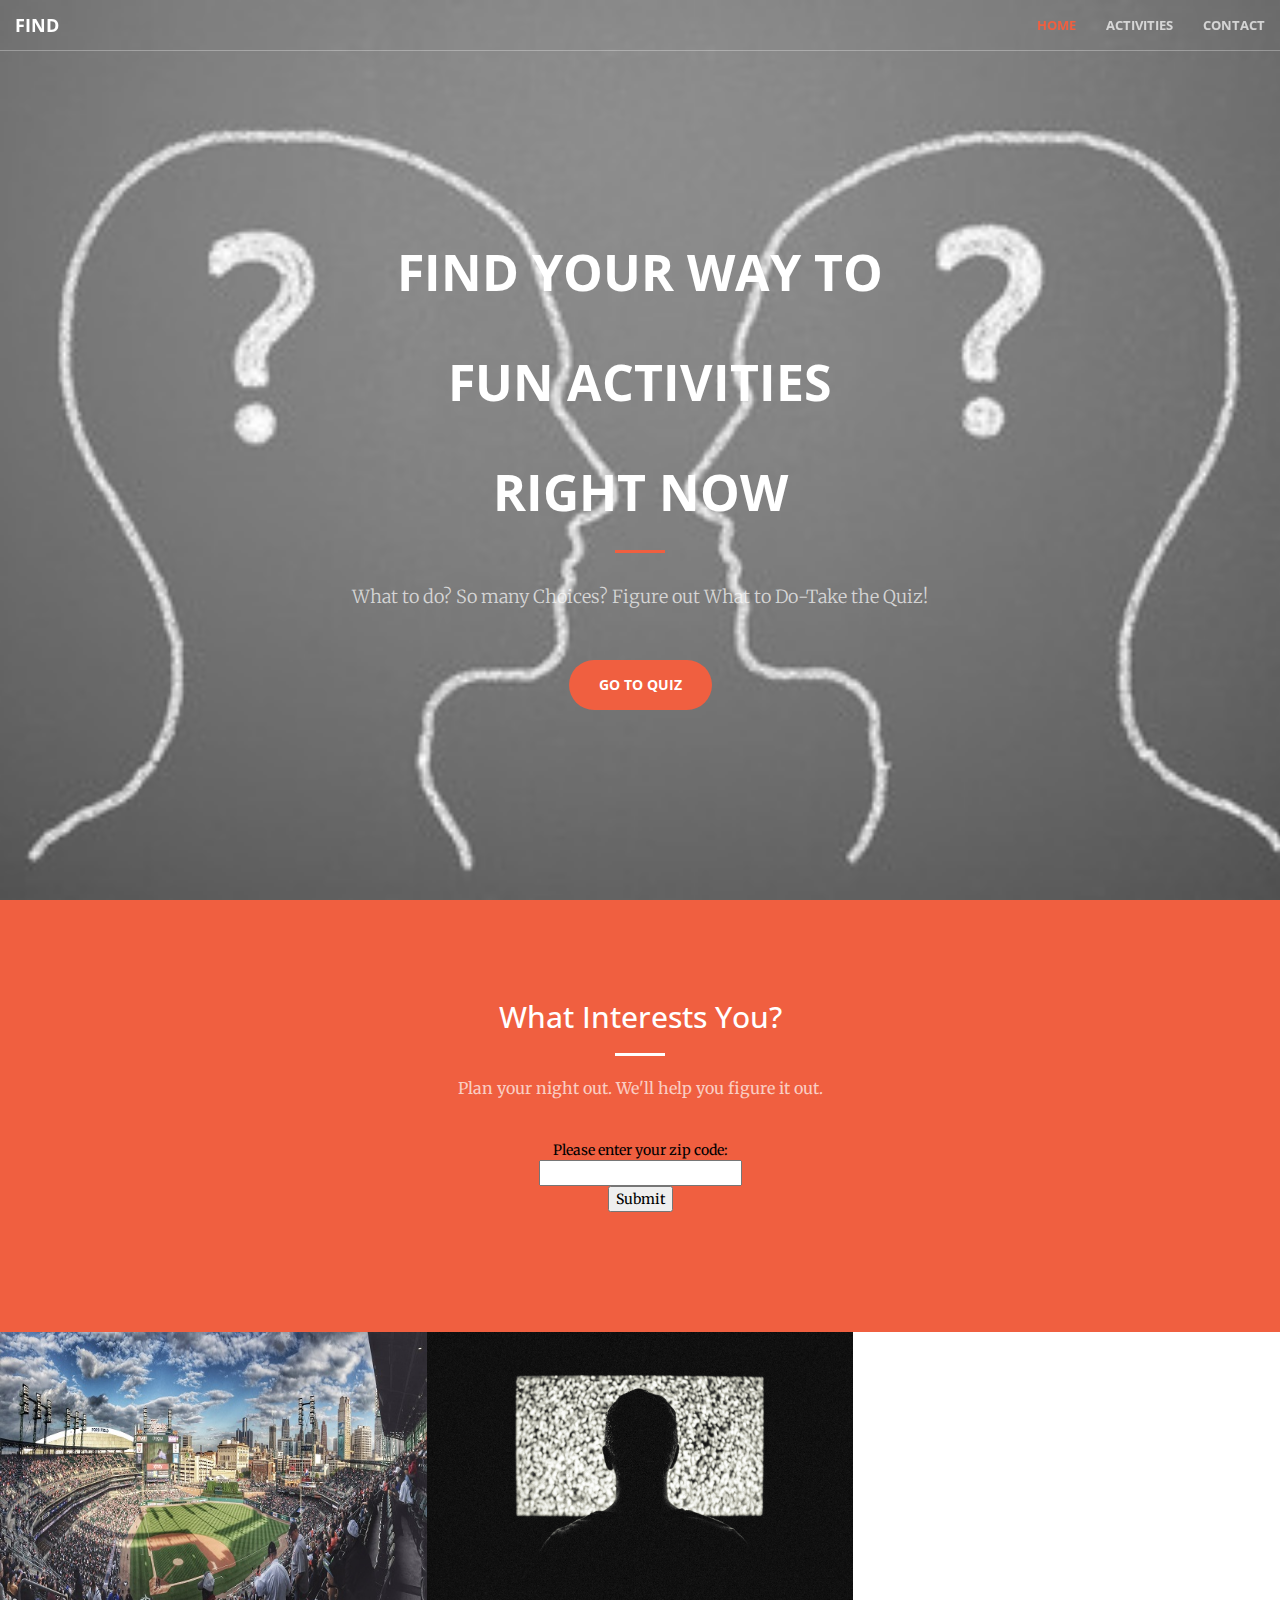
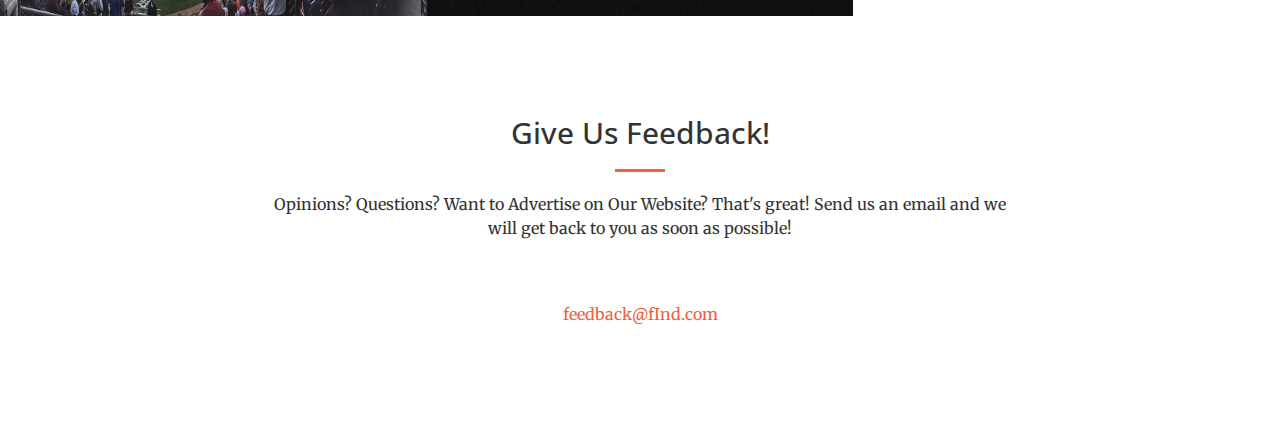
==== fromDanasRepo/index.html @ 12914ce0 "Put my code with Dana's layout - see index.html in fromDanasRepo for current version." ====
<!DOCTYPE html>
<html lang="en">

<head>
    <meta charset="utf-8">
    <meta http-equiv="X-UA-Compatible" content="IE=edge">
    <meta name="viewport" content="width=device-width, initial-scale=1">
    <meta name="description" content="">
    <meta name="author" content="">
    <title>fInd</title>
    <!-- //credit to https://creativecommons.org/licenses/by/3.0/ for icon// -->
    <!-- Bootstrap Core CSS -->
    <link href="vendor/bootstrap/css/bootstrap.min.css" rel="stylesheet">
    <!-- Custom Fonts -->
    <link href="vendor/font-awesome/css/font-awesome.min.css" rel="stylesheet" type="text/css">
    <link href='https://fonts.googleapis.com/css?family=Open+Sans:300italic,400italic,600italic,700italic,800italic,400,300,600,700,800' rel='stylesheet' type='text/css'>
    <link href='https://fonts.googleapis.com/css?family=Merriweather:400,300,300italic,400italic,700,700italic,900,900italic' rel='stylesheet' type='text/css'>
    <!-- Plugin CSS -->
    <link href="vendor/magnific-popup/magnific-popup.css" rel="stylesheet">
    <!-- Theme CSS -->
    <link href="css/creative.css" rel="stylesheet">
    <!-- HTML5 Shim and Respond.js IE8 support of HTML5 elements and media queries -->
    <!-- WARNING: Respond.js doesn't work if you view the page via file:// -->
    <!--[if lt IE 9]>
        <script src="https://oss.maxcdn.com/libs/html5shiv/3.7.0/html5shiv.js"></script>
        <script src="https://oss.maxcdn.com/libs/respond.js/1.4.2/respond.min.js"></script>
    <![endif]-->

    

    <!--jQuery link-->
    <script src="https://ajax.googleapis.com/ajax/libs/jquery/3.1.0/jquery.min.js"></script>
    <!--External Javascript File-->
    <script type="text/javascript" src="js/creative.js"></script>




</head>

<body id="page-top">
    <nav id="mainNav" class="navbar navbar-default navbar-fixed-top">
        <div class="container-fluid">
            <!-- Brand and toggle get grouped for better mobile display -->
            <div class="navbar-header">
                <button type="button" class="navbar-toggle collapsed" data-toggle="collapse" data-target="#bs-example-navbar-collapse-1">
                    <span class="sr-only">Toggle navigation</span> Menu <i class="fa fa-bars"></i>
                </button>
                <a class="navbar-brand page-scroll" href="#page-top">find</a>
            </div>
            <!-- Collect the nav links, forms, and other content for toggling -->
            <div class="collapse navbar-collapse" id="bs-example-navbar-collapse-1">
                <ul class="nav navbar-nav navbar-right">
                    <li>
                        <a class="page-scroll" href="#page-top">Home</a>
                    </li>
                    <li>
                        <a class="page-scroll" href="#about">Activities</a>
                    </li>
                    <li>
                        <a class="page-scroll" href="#contact">Contact</a>
                    </li>
                </ul>
            </div>
            <!-- /.navbar-collapse -->
        </div>
        <!-- /.container-fluid -->
    </nav>
    <header>
        <div class="header-content">
            <div class="header-content-inner">
                <h1 id="homeHeading"><br>Find Your Way to <br>
                <br>  Fun Activities
                <br>
                 <br> Right Now</h1>
                <hr>
                <p>What to do? So many Choices? Figure out What to Do-Take the Quiz!</p>
                <a href="#about" class="btn btn-primary btn-xl page-scroll">Go to Quiz</a>
            </div>
        </div>
    </header>
    <section class="bg-primary" id="about">
        <div class="container">
            <div class="row">
                <div class="col-lg-8 col-lg-offset-2 text-center">
                    <h2 class="section-heading">What Interests You?</h2>
                    <hr class="light">
                    <p class="text-faded">Plan your night out. We'll help you figure it out.</p>
                    <br>
        <div class="row" id="questionArea">
            <!--Zip code manual entry-->
            Please enter your zip code:<br>
            <input type="text" id="zipCode"><br>
            <button onclick="readZipCode()">Submit</button><br><br>

            <!--Button to pull user's ZIP-->
            <!-- OR let us find your location by clicking this button:<br>
            <button class="zip"> Get ZIP </button><br><br> -->
        </div>
        </div>
    </section>
   
                              
                            </div>
                        </div>
                    </div>
                </div>
               
                <section class="no-padding" id="portfolio">
                    <div class="container-fluid">
                        <div class="row no-gutter popup-gallery">
                            <div class="col-lg-4 col-sm-6">
                                <a href="img/portfolio/thumbnails/sports3.jpg" class="portfolio-box">
                                    <img src="img/portfolio/thumbnails/sports3.jpg" class="img-responsive" alt="">
                                    <div class="portfolio-box-caption">
                                        <div class="portfolio-box-caption-content">
                                            <div class="project-category text-faded">
                                                Category
                                            </div>
                                            <div class="category-name">
                                                Sports
                                            </div>
                                        </div>
                                    </div>
                                </a>
                            </div>
                            <div class="col-lg-4 col-sm-6">
                                <a href="img/portfolio/thumbnails/movies3.jpg" class="portfolio-box">
                                    <img src="img/portfolio/thumbnails/movies3.jpg" class="img-responsive" alt="">
                                    <div class="portfolio-box-caption">
                                        <div class="portfolio-box-caption-content">
                                            <div class="project-category text-faded">
                                                Category
                                            </div>
                                            <div class="category-name">
                                                Movie
                                            </div>
                                        </div>
                                    </div>
                                </a>
                            </div>
                            <div class="col-lg-4 col-sm-6">
                                <a href="img/portfolio/thumbnails/concert.jpeg" class="portfolio-box">
                                    <img src="img/portfolio/thumbnails/concert.jpeg" class="img-responsive" alt="">
                                    <div class="portfolio-box-caption">
                                        <div class="portfolio-box-caption-content">
                                            <div class="project-category text-faded">
                                                Category
                                            </div>
                                            <div class="category-name">
                                                Concert
                                            </div>
                                        </div>
                                    </div>
                                </a>
                            </div>
                        </div>
                    </div>
                </section>
              <!--   <aside class="bg-dark">
                    <div class="container text-center">
                        <div class="call-to-action">
                            <h2>Find Your Next Adventure Today!</h2>
                            <a href="http://startbootstrap.com/template-overviews/creative/" class="btn btn-default btn-xl sr-button">Locate Now!</a>
                        </div>
                    </div>
                </aside> -->
                <section id="contact">
                    <div class="container">
                        <div class="row">
                            <div class="col-lg-8 col-lg-offset-2 text-center">
                                <h2 class="section-heading">Give Us Feedback!</h2>
                                <hr class="primary">
                                <p>Opinions? Questions? Want to Advertise on Our Website? That's great! Send us an email and we will get back to you as soon as possible!</p>
                            </div>
                           <!--  <div class="col-lg-4 col-lg-offset-2 text-center">
                                <i class="fa fa-phone fa-3x sr-contact"></i>
                            <p>123-456-6789</p>
                        </div> -->
                        <div class="col-lg-12 text-center">
                            <i class="fa fa-envelope-o fa-3x sr-contact"></i>
                            <p><a href="mailto:your-email@your-domain.com">feedback@fInd.com</a></p>
                        </div>
                    </div>
                </div>
    </section>
    <!-- jQuery -->
    <script src="vendor/jquery/jquery.min.js"></script>
    <!-- Bootstrap Core JavaScript -->
    <script src="vendor/bootstrap/js/bootstrap.min.js"></script>
    <!-- Plugin JavaScript -->
    <script src="https://cdnjs.cloudflare.com/ajax/libs/jquery-easing/1.3/jquery.easing.min.js"></script>
    <script src="vendor/scrollreveal/scrollreveal.min.js"></script>
    <script src="vendor/magnific-popup/jquery.magnific-popup.min.js"></script>
    <!-- Theme JavaScript -->
    <script src="js/creative.min.js"></script>
</body>

</html>
---- fromDanasRepo/css/creative.css ----
/*!
 * Start Bootstrap - Creative v3.3.7+1 (http://startbootstrap.com/template-overviews/creative)
 * Copyright 2013-2016 Start Bootstrap
 * Licensed under MIT (https://github.com/BlackrockDigital/startbootstrap/blob/gh-pages/LICENSE)
 */
html,
body {
  height: 100%;
  width: 100%;
}
body {
  font-family: 'Merriweather', 'Helvetica Neue', Arial, sans-serif;
}
hr {
  border-color: #F05F40;
  border-width: 3px;
  max-width: 50px;
}
hr.light {
  border-color: white;
}
a {
  -webkit-transition: all 0.35s;
  -moz-transition: all 0.35s;
  transition: all 0.35s;
  color: #F05F40;
}
a:hover,
a:focus {
  color: #eb3812;
}
h1,
h2,
h3,
h4,
h5,
h6 {
  font-family: 'Open Sans', 'Helvetica Neue', Arial, sans-serif;
}
p {
  font-size: 16px;
  line-height: 1.5;
  margin-bottom: 20px;
}
.bg-primary {
  background-color: #F05F40;
}
.bg-dark {
  background-color: #222222;
  color: white;
}
.text-faded {
  color: rgba(255, 255, 255, 0.7);
}
section {
  padding: 100px 0;
}
aside {
  padding: 50px 0;
}
.no-padding {
  padding: 0;
}
.navbar-default {
  background-color: white;
  border-color: rgba(34, 34, 34, 0.05);
  font-family: 'Open Sans', 'Helvetica Neue', Arial, sans-serif;
  -webkit-transition: all 0.35s;
  -moz-transition: all 0.35s;
  transition: all 0.35s;
}
.navbar-default .navbar-header .navbar-brand {
  color: #F05F40;
  font-family: 'Open Sans', 'Helvetica Neue', Arial, sans-serif;
  font-weight: 700;
  text-transform: uppercase;
}
.navbar-default .navbar-header .navbar-brand:hover,
.navbar-default .navbar-header .navbar-brand:focus {
  color: #eb3812;
}
.navbar-default .navbar-header .navbar-toggle {
  font-weight: 700;
  font-size: 12px;
  color: #222222;
  text-transform: uppercase;
}
.navbar-default .nav > li > a,
.navbar-default .nav > li > a:focus {
  text-transform: uppercase;
  font-weight: 700;
  font-size: 13px;
  color: #222222;
}
.navbar-default .nav > li > a:hover,
.navbar-default .nav > li > a:focus:hover {
  color: #F05F40;
}
.navbar-default .nav > li.active > a,
.navbar-default .nav > li.active > a:focus {
  color: #F05F40 !important;
  background-color: transparent;
}
.navbar-default .nav > li.active > a:hover,
.navbar-default .nav > li.active > a:focus:hover {
  background-color: transparent;
}
@media (min-width: 768px) {
  .navbar-default {
    background-color: transparent;
    border-color: rgba(255, 255, 255, 0.3);
  }
  .navbar-default .navbar-header .navbar-brand {
    color: rgba(255, 255, 255, 0.7);
  }
  .navbar-default .navbar-header .navbar-brand:hover,
  .navbar-default .navbar-header .navbar-brand:focus {
    color: white;
  }
  .navbar-default .nav > li > a,
  .navbar-default .nav > li > a:focus {
    color: rgba(255, 255, 255, 0.7);
  }
  .navbar-default .nav > li > a:hover,
  .navbar-default .nav > li > a:focus:hover {
    color: white;
  }
  .navbar-default.affix {
    background-color: white;
    border-color: rgba(34, 34, 34, 0.05);
  }
  .navbar-default.affix .navbar-header .navbar-brand {
    color: #F05F40;
    font-size: 14px;
  }
  .navbar-default.affix .navbar-header .navbar-brand:hover,
  .navbar-default.affix .navbar-header .navbar-brand:focus {
    color: #eb3812;
  }
  .navbar-default.affix .nav > li > a,
  .navbar-default.affix .nav > li > a:focus {
    color: #222222;
  }
  .navbar-default.affix .nav > li > a:hover,
  .navbar-default.affix .nav > li > a:focus:hover {
    color: #F05F40;
  }
}
header {
  position: relative;
  width: 100%;
  min-height: auto;
  -webkit-background-size: cover;
  -moz-background-size: cover;
  background-size: cover;
  -o-background-size: cover;
  background-position: center;
  background-image: url('../img/whattodo.jpg');
  text-align: center;
  color: white;
}
header .header-content {
  position: relative;
  text-align: center;
  padding: 100px 15px 100px;
  width: 100%;
}
header .header-content .header-content-inner h1 {
  font-weight: 700;
  text-transform: uppercase;
  margin-top: 0;
  margin-bottom: 0;
  font-size: 30px;
}
header .header-content .header-content-inner hr {
  margin: 30px auto;
}
header .header-content .header-content-inner p {
  font-weight: 300;
  color: rgba(255, 255, 255, 0.7);
  font-size: 16px;
  margin-bottom: 50px;
}
@media (min-width: 768px) {
  header {
    min-height: 100%;
  }
  header .header-content {
    position: absolute;
    top: 50%;
    -webkit-transform: translateY(-50%);
    -ms-transform: translateY(-50%);
    transform: translateY(-50%);
    padding: 0 50px;
  }
  header .header-content .header-content-inner {
    max-width: 1000px;
    margin-left: auto;
    margin-right: auto;
  }
  header .header-content .header-content-inner h1 {
    font-size: 50px;
  }
  header .header-content .header-content-inner p {
    font-size: 18px;
    max-width: 80%;
    margin-left: auto;
    margin-right: auto;
  }
}
.section-heading {
  margin-top: 0;
}
.service-box {
  max-width: 400px;
  margin: 50px auto 0;
}
@media (min-width: 992px) {
  .service-box {
    margin: 20px auto 0;
  }
}
.service-box p {
  margin-bottom: 0;
}
.portfolio-box {
  position: relative;
  display: block;
  max-width: 650px;
  margin: 0 auto;
}
.portfolio-box .portfolio-box-caption {
  color: white;
  opacity: 0;
  display: block;
  background: rgba(240, 95, 64, 0.9);
  position: absolute;
  bottom: 0;
  text-align: center;
  width: 100%;
  height: 100%;
  -webkit-transition: all 0.35s;
  -moz-transition: all 0.35s;
  transition: all 0.35s;
}
.portfolio-box .portfolio-box-caption .portfolio-box-caption-content {
  width: 100%;
  text-align: center;
  position: absolute;
  top: 50%;
  transform: translateY(-50%);
}
.portfolio-box .portfolio-box-caption .portfolio-box-caption-content .project-category,
.portfolio-box .portfolio-box-caption .portfolio-box-caption-content .project-name {
  font-family: 'Open Sans', 'Helvetica Neue', Arial, sans-serif;
  padding: 0 15px;
}
.portfolio-box .portfolio-box-caption .portfolio-box-caption-content .project-category {
  text-transform: uppercase;
  font-weight: 600;
  font-size: 14px;
}
.portfolio-box .portfolio-box-caption .portfolio-box-caption-content .project-name {
  font-size: 18px;
}
.portfolio-box:hover .portfolio-box-caption {
  opacity: 1;
}
.portfolio-box:focus {
  outline: none;
}
@media (min-width: 768px) {
  .portfolio-box .portfolio-box-caption .portfolio-box-caption-content .project-category {
    font-size: 16px;
  }
  .portfolio-box .portfolio-box-caption .portfolio-box-caption-content .project-name {
    font-size: 22px;
  }
}
.call-to-action h2 {
  margin: 0 auto 20px;
}
.text-primary {
  color: #F05F40;
}
.no-gutter > [class*='col-'] {
  padding-right: 0;
  padding-left: 0;
}
.btn-default {
  color: #222222;
  background-color: white;
  border-color: white;
  -webkit-transition: all 0.35s;
  -moz-transition: all 0.35s;
  transition: all 0.35s;
}
.btn-default:hover,
.btn-default:focus,
.btn-default.focus,
.btn-default:active,
.btn-default.active,
.open > .dropdown-toggle.btn-default {
  color: #222222;
  background-color: #f2f2f2;
  border-color: #ededed;
}
.btn-default:active,
.btn-default.active,
.open > .dropdown-toggle.btn-default {
  background-image: none;
}
.btn-default.disabled,
.btn-default[disabled],
fieldset[disabled] .btn-default,
.btn-default.disabled:hover,
.btn-default[disabled]:hover,
fieldset[disabled] .btn-default:hover,
.btn-default.disabled:focus,
.btn-default[disabled]:focus,
fieldset[disabled] .btn-default:focus,
.btn-default.disabled.focus,
.btn-default[disabled].focus,
fieldset[disabled] .btn-default.focus,
.btn-default.disabled:active,
.btn-default[disabled]:active,
fieldset[disabled] .btn-default:active,
.btn-default.disabled.active,
.btn-default[disabled].active,
fieldset[disabled] .btn-default.active {
  background-color: white;
  border-color: white;
}
.btn-default .badge {
  color: white;
  background-color: #222222;
}
.btn-primary {
  color: white;
  background-color: #F05F40;
  border-color: #F05F40;
  -webkit-transition: all 0.35s;
  -moz-transition: all 0.35s;
  transition: all 0.35s;
}
.btn-primary:hover,
.btn-primary:focus,
.btn-primary.focus,
.btn-primary:active,
.btn-primary.active,
.open > .dropdown-toggle.btn-primary {
  color: white;
  background-color: #ee4b28;
  border-color: #ed431f;
}
.btn-primary:active,
.btn-primary.active,
.open > .dropdown-toggle.btn-primary {
  background-image: none;
}
.btn-primary.disabled,
.btn-primary[disabled],
fieldset[disabled] .btn-primary,
.btn-primary.disabled:hover,
.btn-primary[disabled]:hover,
fieldset[disabled] .btn-primary:hover,
.btn-primary.disabled:focus,
.btn-primary[disabled]:focus,
fieldset[disabled] .btn-primary:focus,
.btn-primary.disabled.focus,
.btn-primary[disabled].focus,
fieldset[disabled] .btn-primary.focus,
.btn-primary.disabled:active,
.btn-primary[disabled]:active,
fieldset[disabled] .btn-primary:active,
.btn-primary.disabled.active,
.btn-primary[disabled].active,
fieldset[disabled] .btn-primary.active {
  background-color: #F05F40;
  border-color: #F05F40;
}
.btn-primary .badge {
  color: #F05F40;
  background-color: white;
}
.btn {
  font-family: 'Open Sans', 'Helvetica Neue', Arial, sans-serif;
  border: none;
  border-radius: 300px;
  font-weight: 700;
  text-transform: uppercase;
}
.btn-xl {
  padding: 15px 30px;
  position:"absolute";
  
 /* text-align:center;*/
  /*margin: 0px auto;*/
 /* width: 120px;*/
}
::-moz-selection {
  color: white;
  text-shadow: none;
  background: #222222;
}
::selection {
  color: white;
  text-shadow: none;
  background: #222222;
}
img::selection {
  color: white;
  background: transparent;
}
img::-moz-selection {
  color: white;
  background: transparent;
}
body {
  webkit-tap-highlight-color: #222222;
}
.button5 {

}




#questionArea {
  color: black;
}
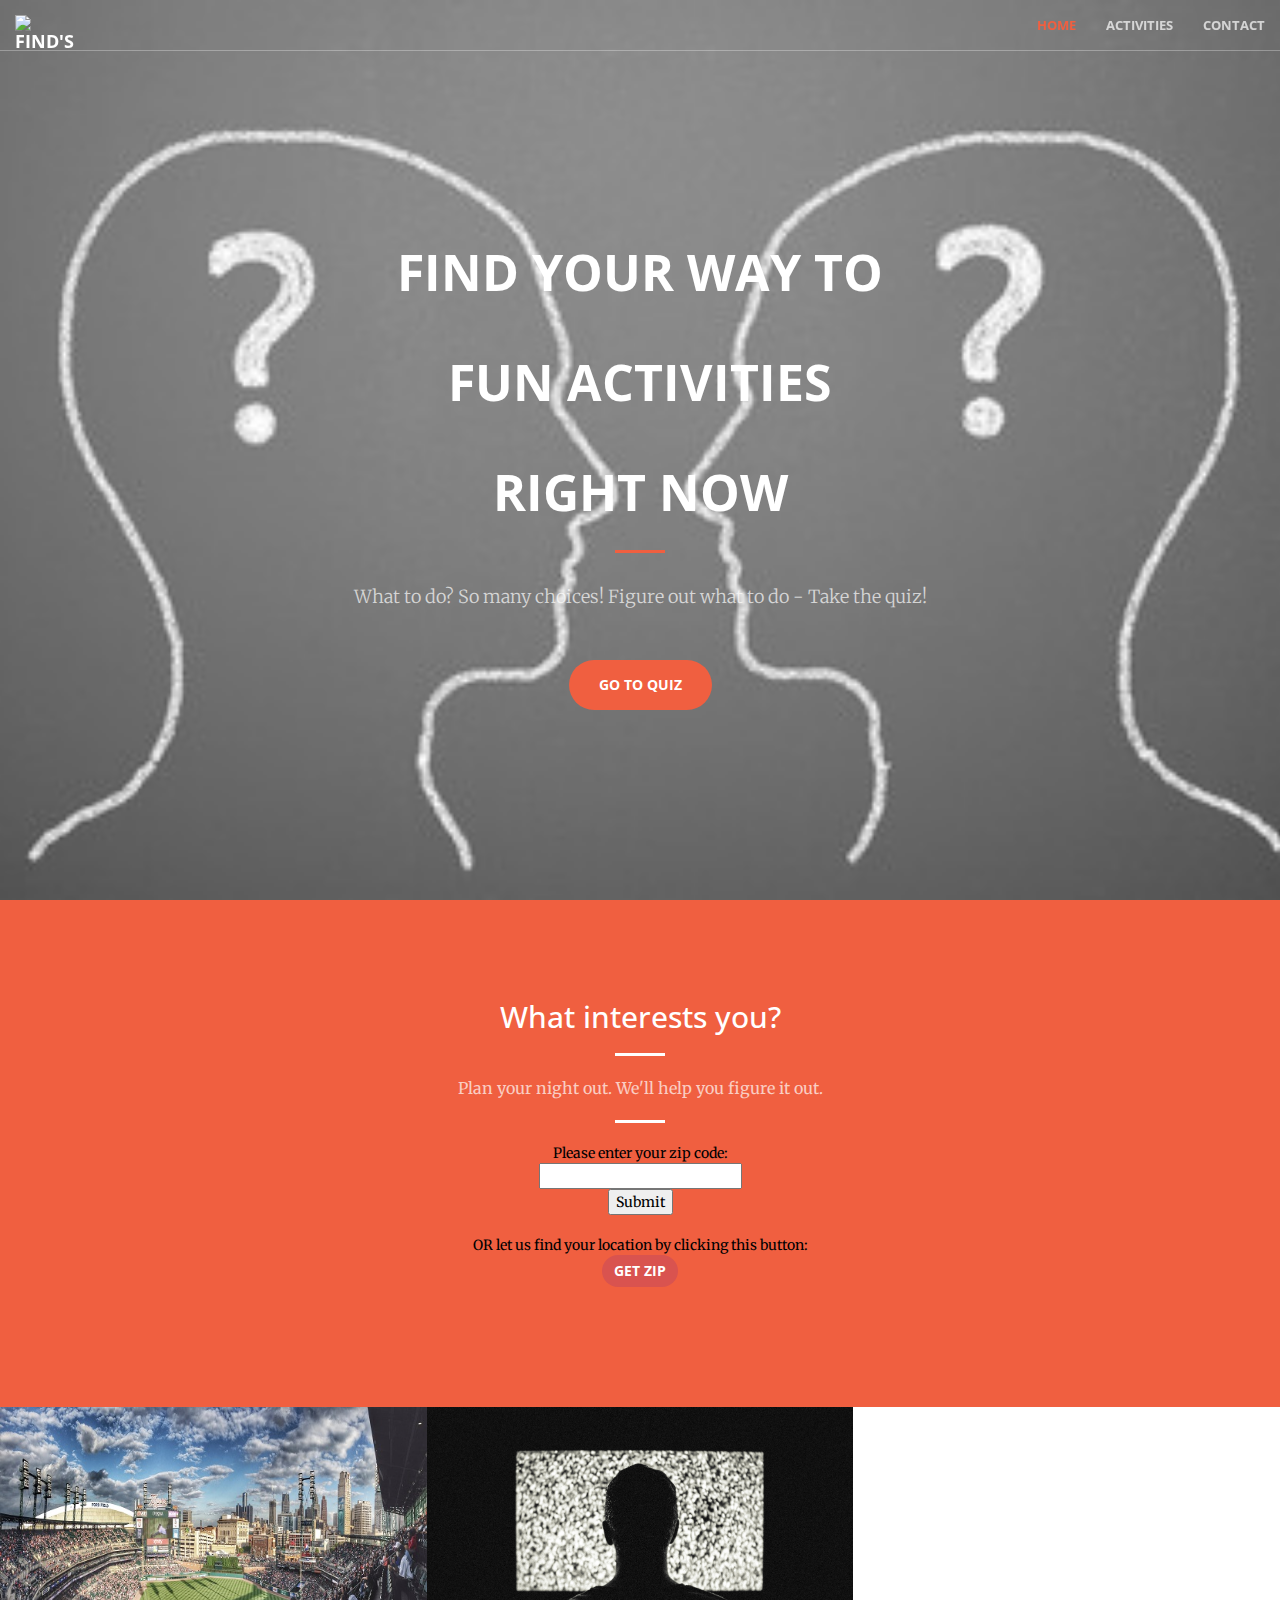
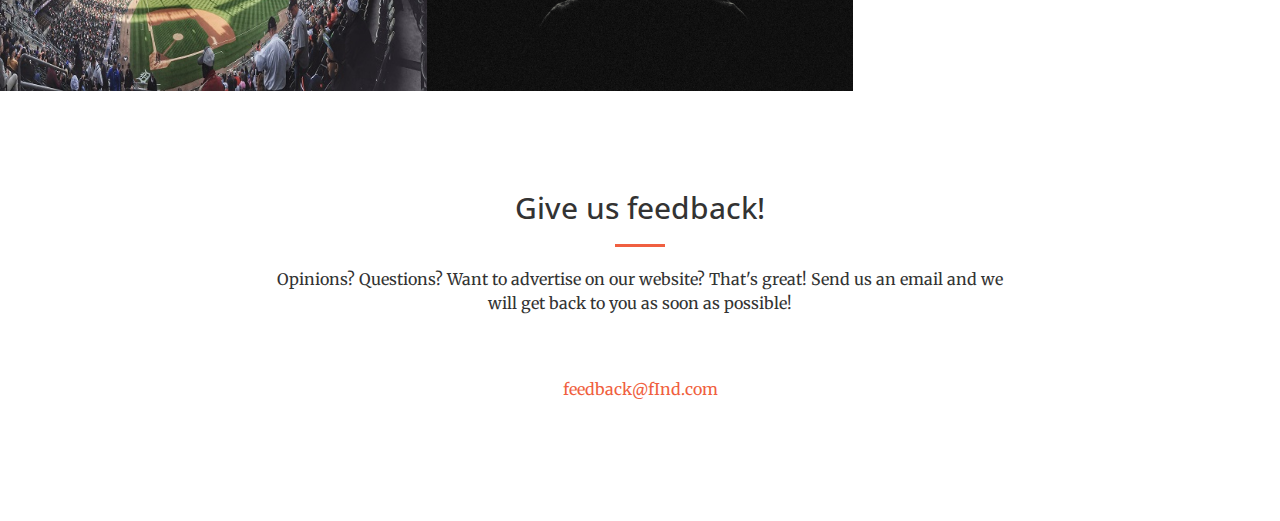
==== commit 3280d923: "Update, update, updaaaaaaate!" ====
--- a/fromDanasRepo/index.html
+++ b/fromDanasRepo/index.html
@@ -46,7 +46,7 @@
                 <button type="button" class="navbar-toggle collapsed" data-toggle="collapse" data-target="#bs-example-navbar-collapse-1">
                     <span class="sr-only">Toggle navigation</span> Menu <i class="fa fa-bars"></i>
                 </button>
-                <a class="navbar-brand page-scroll" href="#page-top">find</a>
+                <a class="navbar-brand page-scroll" href="#page-top"><img src="img/Findlogo12.jpg" alt="Find's Logo" style="width:60px;height:35px;"></a>
             </div>
             <!-- Collect the nav links, forms, and other content for toggling -->
             <div class="collapse navbar-collapse" id="bs-example-navbar-collapse-1">
@@ -74,7 +74,7 @@
                 <br>
                  <br> Right Now</h1>
                 <hr>
-                <p>What to do? So many Choices? Figure out What to Do-Take the Quiz!</p>
+                <p>What to do?  So many choices!  Figure out what to do - Take the quiz!</p>
                 <a href="#about" class="btn btn-primary btn-xl page-scroll">Go to Quiz</a>
             </div>
         </div>
@@ -83,10 +83,10 @@
         <div class="container">
             <div class="row">
                 <div class="col-lg-8 col-lg-offset-2 text-center">
-                    <h2 class="section-heading">What Interests You?</h2>
+                    <h2 class="section-heading">What interests you?</h2>
                     <hr class="light">
                     <p class="text-faded">Plan your night out. We'll help you figure it out.</p>
-                    <br>
+                    <hr class="light">
         <div class="row" id="questionArea">
             <!--Zip code manual entry-->
             Please enter your zip code:<br>
@@ -94,8 +94,8 @@
             <button onclick="readZipCode()">Submit</button><br><br>
 
             <!--Button to pull user's ZIP-->
-            <!-- OR let us find your location by clicking this button:<br>
-            <button class="zip"> Get ZIP </button><br><br> -->
+            OR let us find your location by clicking this button:<br>
+            <button id="zip"  class="btn btn-danger"> Get ZIP </button><br><br>
         </div>
         </div>
     </section>
@@ -169,9 +169,9 @@
                     <div class="container">
                         <div class="row">
                             <div class="col-lg-8 col-lg-offset-2 text-center">
-                                <h2 class="section-heading">Give Us Feedback!</h2>
+                                <h2 class="section-heading">Give us feedback!</h2>
                                 <hr class="primary">
-                                <p>Opinions? Questions? Want to Advertise on Our Website? That's great! Send us an email and we will get back to you as soon as possible!</p>
+                                <p>Opinions? Questions? Want to advertise on our website? That's great! Send us an email and we will get back to you as soon as possible!</p>
                             </div>
                            <!--  <div class="col-lg-4 col-lg-offset-2 text-center">
                                 <i class="fa fa-phone fa-3x sr-contact"></i>
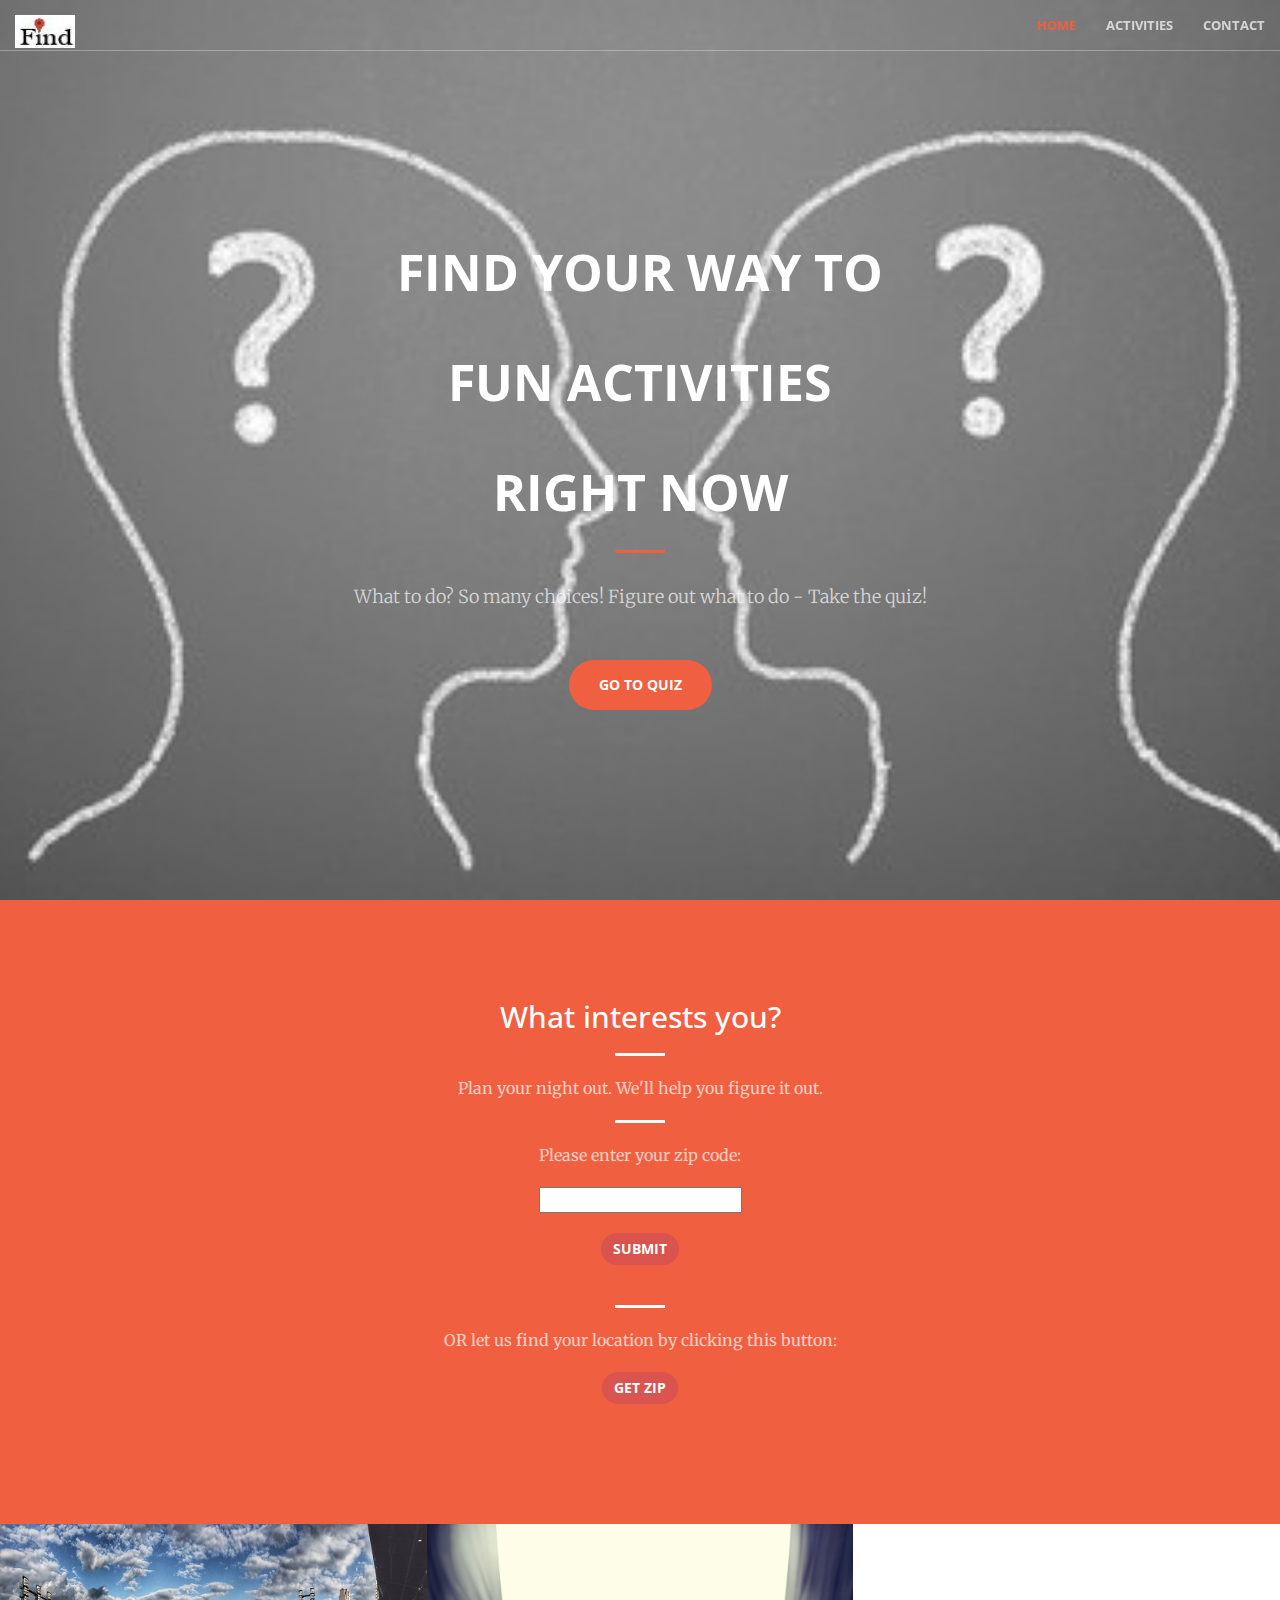
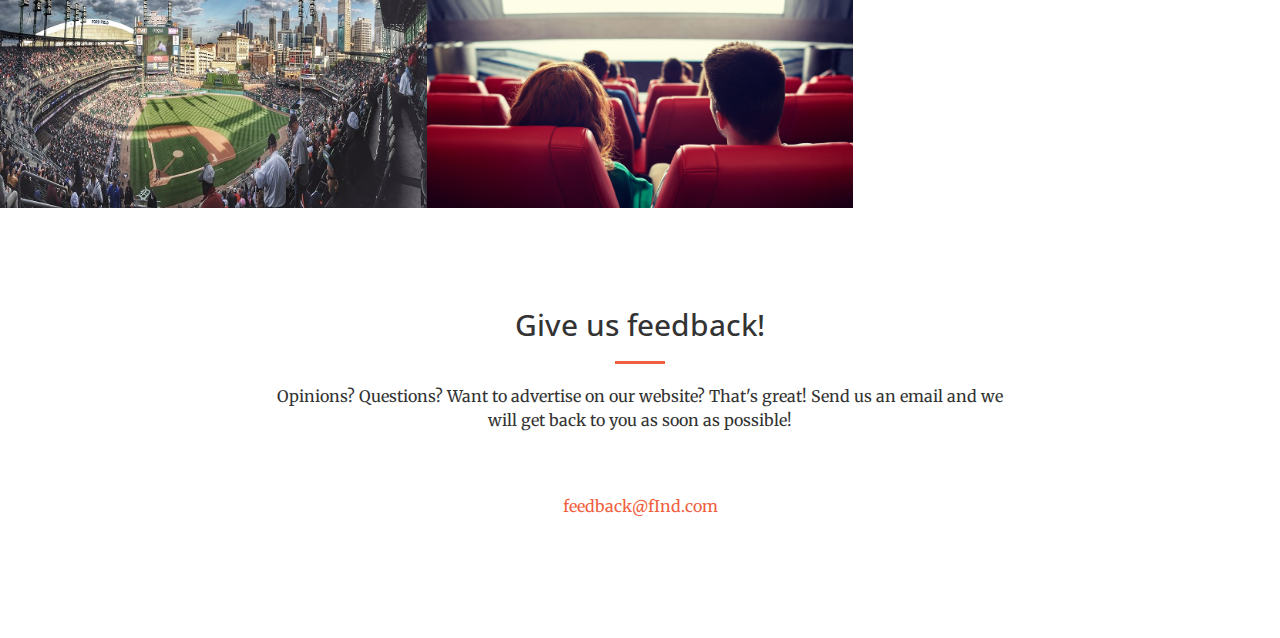
==== commit 2eaf7fb0: "sending logo page2 buttons media q" ====
--- a/fromDanasRepo/index.html
+++ b/fromDanasRepo/index.html
@@ -46,7 +46,7 @@
                 <button type="button" class="navbar-toggle collapsed" data-toggle="collapse" data-target="#bs-example-navbar-collapse-1">
                     <span class="sr-only">Toggle navigation</span> Menu <i class="fa fa-bars"></i>
                 </button>
-                <a class="navbar-brand page-scroll" href="#page-top"><img src="img/Findlogo12.jpg" alt="Find's Logo" style="width:60px;height:35px;"></a>
+                <a class="navbar-brand page-scroll" href="#page-top"><img src="img/Findlogo16.jpg" alt="Find's Logo" style="width:60px;height:33px;"></a>
             </div>
             <!-- Collect the nav links, forms, and other content for toggling -->
             <div class="collapse navbar-collapse" id="bs-example-navbar-collapse-1">
@@ -77,8 +77,7 @@
                 <p>What to do?  So many choices!  Figure out what to do - Take the quiz!</p>
                 <a href="#about" class="btn btn-primary btn-xl page-scroll">Go to Quiz</a>
             </div>
-        </div>
-    </header>
+        </div></header>
     <section class="bg-primary" id="about">
         <div class="container">
             <div class="row">
@@ -87,19 +86,30 @@
                     <hr class="light">
                     <p class="text-faded">Plan your night out. We'll help you figure it out.</p>
                     <hr class="light">
-        <div class="row" id="questionArea">
-            <!--Zip code manual entry-->
-            Please enter your zip code:<br>
-            <input type="text" id="zipCode"><br>
-            <button onclick="readZipCode()">Submit</button><br><br>
-
-            <!--Button to pull user's ZIP-->
-            OR let us find your location by clicking this button:<br>
-            <button id="zip"  class="btn btn-danger"> Get ZIP </button><br><br>
-        </div>
-        </div>
+                    <div class="row" id="questionArea">
+                        <!--Zip code manual entry-->
+                        <p class="text-faded">Please enter your zip code:</p>
+                        <!--  <br> -->
+                        <input type="text" id="zipCode" class="submit1" color="black">
+                        <br>
+                        <br>
+                        <button onclick="readZipCode()" class="btn btn-danger">Submit</button>
+                        <br>
+                        <br>
+                        <hr class="light">
+                        <!-- <br> -->
+                        <!--Button to pull user's ZIP-->
+                        <p class="text-faded">
+                            OR let us find your location by clicking this button:</p>
+                        <!-- <br> -->
+                        <button id="zip" class="btn btn-danger"> Get ZIP </button>
+                        <br>
+                        <br>
+                    </div>
+                </div>
     </section>
-   
+     
+   <!-- This is Contact Section-Page 3 -->
                               
                             </div>
                         </div>
@@ -119,14 +129,15 @@
                                             </div>
                                             <div class="category-name">
                                                 Sports
+                                                <!-- images provided by pexels.com free photos online! -->
                                             </div>
                                         </div>
                                     </div>
                                 </a>
                             </div>
                             <div class="col-lg-4 col-sm-6">
-                                <a href="img/portfolio/thumbnails/movies3.jpg" class="portfolio-box">
-                                    <img src="img/portfolio/thumbnails/movies3.jpg" class="img-responsive" alt="">
+                                <a href="img/movietheater.jpeg" class="portfolio-box">
+                                    <img src="img/movietheater.jpeg" class="img-responsive" alt="">
                                     <div class="portfolio-box-caption">
                                         <div class="portfolio-box-caption-content">
                                             <div class="project-category text-faded">
@@ -134,6 +145,7 @@
                                             </div>
                                             <div class="category-name">
                                                 Movie
+                                                <!-- movietheater.jpeg is standard licensed by adobe -->
                                             </div>
                                         </div>
                                     </div>
@@ -149,6 +161,7 @@
                                             </div>
                                             <div class="category-name">
                                                 Concert
+                                                <!-- images provided by pexels.com free photos online! -->
                                             </div>
                                         </div>
                                     </div>
@@ -157,14 +170,7 @@
                         </div>
                     </div>
                 </section>
-              <!--   <aside class="bg-dark">
-                    <div class="container text-center">
-                        <div class="call-to-action">
-                            <h2>Find Your Next Adventure Today!</h2>
-                            <a href="http://startbootstrap.com/template-overviews/creative/" class="btn btn-default btn-xl sr-button">Locate Now!</a>
-                        </div>
-                    </div>
-                </aside> -->
+             
                 <section id="contact">
                     <div class="container">
                         <div class="row">
--- a/fromDanasRepo/css/creative.css
+++ b/fromDanasRepo/css/creative.css
@@ -427,5 +427,5 @@
 
 
 #questionArea {
-  color: black;
+  color: #222222;
 }